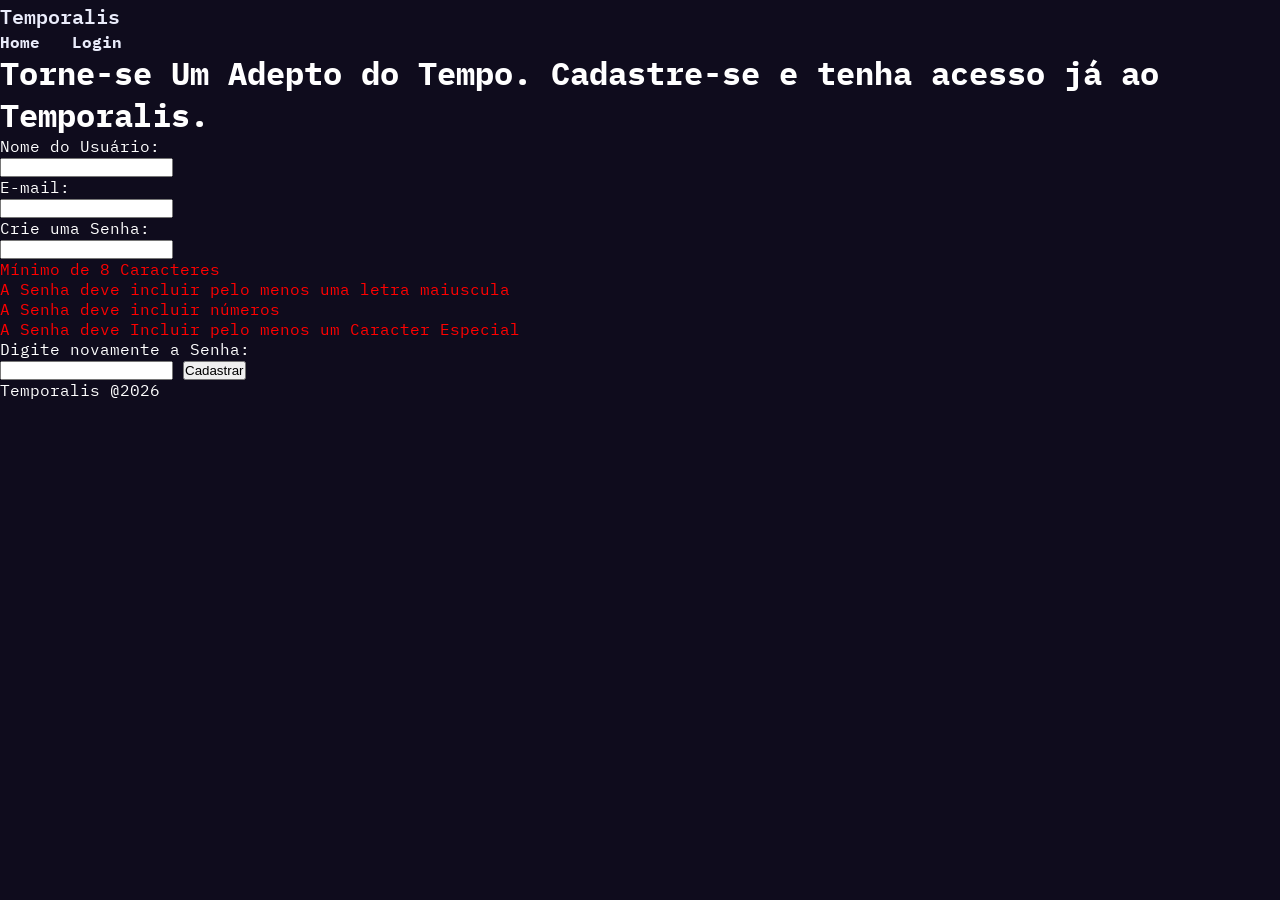
==== cadastro.html @ 1c0f09f6 "- Cadastro" ====
<!DOCTYPE html>
<html lang="en">
<head>
    <meta charset="UTF-8">
    <meta name="viewport" content="width=device-width, initial-scale=1.0">
    <link rel = "stylesheet" href = "style.css"> 
    <title>Cadastro</title>
</head>
<body>
        <header>  
    <div class = "nav">
        <span class ="titulo"> Temporalis </span>

        <ul class = "links"> 
        <li> <a> Home </a> </li>
        <li> <a> Login </a> </li>
        </ul>
    </div>
    </header>

    <div class = "card_cadastro"> 
       <h1> Torne-se Um Adepto do Tempo. Cadastre-se e tenha acesso já ao Temporalis. </h1>

       <p> Nome do Usuário: </p>
       <input type="text" id="ipt_usuario">
       <p> E-mail: </p>
       <input type="text" id="ipt_email">
       <p> Crie uma Senha: </p>
       <input type="text" id="ipt_senha">
       <div> 
        <span style = "color:red"> Mínimo de 8 Caracteres</span>
        <br>
        <span style = "color: red"> A Senha deve incluir pelo menos uma letra maiuscula </span>
        <br>
        <span style = "color: red"> A Senha deve incluir números</span>
        <br>
        <span style = "color: red"> A Senha deve Incluir pelo menos um Caracter Especial </span>
       </div>
       <p> Digite novamente a Senha: </p>
       <input type="text" id="ipt_senha_dois">

        <button onclick = "cadastrar()"> Cadastrar </button>

    </div>
    <footer> 
        <p> Temporalis @2026 </p>
    </footer>
</body>

<script> 
    function cadastrar() {

    }
</script>
</html>
---- style.css ----
@import url('https://fonts.googleapis.com/css2?family=IBM+Plex+Mono:ital,wght@0,100;0,200;0,300;0,400;0,500;0,600;0,700;1,100;1,200;1,300;1,400;1,500;1,600;1,700&family=Merriweather:ital,opsz,wght@0,18..144,300..900;1,18..144,300..900&display=swap');

* {
    margin: 0;
    padding: 0;
    box-sizing: border-box;
}

body {
    background-color: #0F0C1D;
    color: white;
    font-family: IBM Plex Mono, monospace;
}

a {
    text-decoration: none;
}

ul {
    list-style: none;
}

nav {
    background-color: #1E1B2E;
    border-bottom: solid #3D375E 2px;
    max-width: 100%;
    margin: auto; 
    padding: 24px 160px;
    display: flex;
    flex-direction: row;
    justify-content: space-between;
    align-items: center;
}

.titulo {
    font-size: 20px;
    font-weight: 600;
    color: #EAECFB;
    
   
}

.links {
    display: flex;
    flex-direction: row;
    font-weight: bold;
    gap: 32px;
    color: #EAECFB;
}

main {
    display: flex;
    flex-direction: column;
    background-color: #050614;
    border-bottom: solid #6D28D9 2px;
    height: 400px;
    max-width: 1920px;
}

.banner {
    display: flex;
    flex-direction: row; 
    justify-content: space-between;
    align-items: center;

    padding: 80px 160px;
}

.texto_apresentacao {
    display: flex;
    flex-direction: column;
    gap: 16px;
    max-width: 600px; 
    color: #EAECFB;
}

.texto_apresentacao h1 {
    font-size: 32px;
    color: #EAECFB;
}

.imagem_banner img{
    width: 500px;
    max-width: 100%;
}

.sobre {
    display: flex;
    flex-direction: column;
    align-items: flex-start;
    gap: 18px;
    font-size: 16px;
    color: #EAECFB;
}
.sobre img {
    width: 60px;
    height: 60px;
}
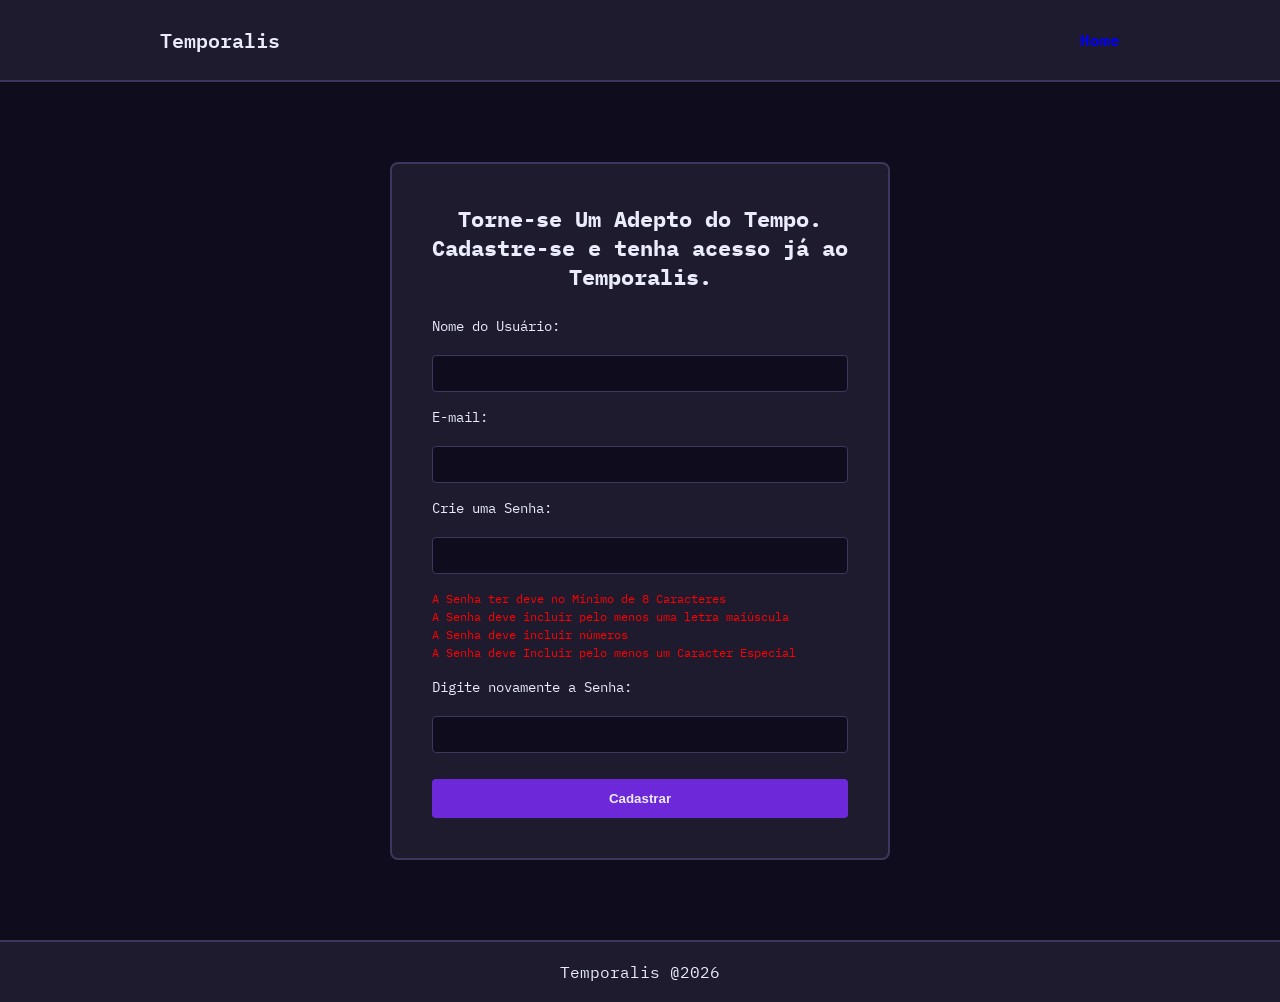
==== commit 9ea63b91: "Validações Cadastro, Início da Dash, Padronização CSS" ====
--- a/cadastro.html
+++ b/cadastro.html
@@ -12,8 +12,8 @@
         <span class ="titulo"> Temporalis </span>
 
         <ul class = "links"> 
-        <li> <a> Home </a> </li>
-        <li> <a> Login </a> </li>
+        <li> <a href = "index.html"> Home </a> </li>
+        
         </ul>
     </div>
     </header>
@@ -26,18 +26,18 @@
        <p> E-mail: </p>
        <input type="text" id="ipt_email">
        <p> Crie uma Senha: </p>
-       <input type="text" id="ipt_senha">
-       <div> 
-        <span style = "color:red"> Mínimo de 8 Caracteres</span>
+       <input type="password" id="ipt_senha" oninput="senha_valida()">
+       <div id = div_senha> 
+        <span style = "color: red"> A Senha ter deve no Mínimo de 8 Caracteres</span>
         <br>
-        <span style = "color: red"> A Senha deve incluir pelo menos uma letra maiuscula </span>
+        <span style = "color: red"> A Senha deve incluir pelo menos uma letra maiúscula </span>
         <br>
         <span style = "color: red"> A Senha deve incluir números</span>
         <br>
         <span style = "color: red"> A Senha deve Incluir pelo menos um Caracter Especial </span>
        </div>
        <p> Digite novamente a Senha: </p>
-       <input type="text" id="ipt_senha_dois">
+       <input type="password" id="ipt_senha_igual">
 
         <button onclick = "cadastrar()"> Cadastrar </button>
 
@@ -48,7 +48,64 @@
 </body>
 
 <script> 
+let senha_forte = false;
+let email_valido = false;
+    function senha_valida() {
+        let senha = ipt_senha.value;
+        let tamanho = senha.length >= 8;
+        let tem_numero = /([0-9])/.test(senha);
+        let tem_maiuscula = /([A-Z])/.test(senha);
+        let tem_especial = /([^A-Za-z0-9])/.test(senha);
+        let texto_validacao = "";
+
+        
+        texto_validacao += `<span style="color:${tamanho ? 'green' : 'red'}"> A Senha ter deve no Mínimo de 8 Caracteres</span> <br>`;
+        texto_validacao += `<span style="color:${tem_maiuscula ? 'green' : 'red'}"> A Senha ter deve incluir pelo menos uma letra maiuscula</span> <br>`;
+        texto_validacao += `<span style="color:${tem_numero ? 'green' : 'red'}"> A Senha ter deve incluir pelo menos um numero</span> <br>`;
+        texto_validacao += `<span style="color:${tem_especial ? 'green' : 'red'}"> A Senha ter deve incluir pelo menos um caractere especial</span> <br>`;
+       
+        if (tamanho && tem_numero && tem_maiuscula && tem_especial) {
+            senha_forte = true;
+        }
+
+        div_senha.innerHTML = texto_validacao;
+        
+    }
+
     function cadastrar() {
+        let nome = ipt_usuario.value;
+        let email = ipt_email.value;
+        let senha = ipt_senha.value;
+        let confirmar_senha = ipt_senha_igual.value;
+        
+
+        if (email.includes("@") && email.includes(".")) {
+
+            email_valido = true
+
+        } else {
+            alert("Email Inválido");
+            return;
+            
+        }
+
+        if (!senha_forte) {
+            alert("A senha não atende a todos os requisitos!")
+            return;
+        }
+
+         if (senha != confirmar_senha) {
+            alert("As duas senhas estão diferentes!")
+            return;
+        }
+        if (nome == "") {
+            alert("Insira um Nome do Usuário!")
+            return;
+        }
+        if ( nome != "" && senha_forte && senha === confirmar_senha) {
+            alert("Cadastro Realizado com Sucesso!")
+            window.location.href = "login.html"
+        }
 
     }
 </script>
--- a/style.css
+++ b/style.css
@@ -8,7 +8,7 @@
 
 body {
     background-color: #0F0C1D;
-    color: white;
+    color: #EAECFB;
     font-family: IBM Plex Mono, monospace;
 }
 
@@ -20,7 +20,7 @@
     list-style: none;
 }
 
-nav {
+.nav {
     background-color: #1E1B2E;
     border-bottom: solid #3D375E 2px;
     max-width: 100%;
@@ -53,7 +53,7 @@
     flex-direction: column;
     background-color: #050614;
     border-bottom: solid #6D28D9 2px;
-    height: 400px;
+    height: auto;
     max-width: 1920px;
 }
 
@@ -62,7 +62,7 @@
     flex-direction: row; 
     justify-content: space-between;
     align-items: center;
-
+    border-bottom: solid #6D28D9 2px;
     padding: 80px 160px;
 }
 
@@ -76,6 +76,10 @@
 
 .texto_apresentacao h1 {
     font-size: 32px;
+    color: #EAECFB;
+}
+.texto_apresentacao p {
+    font-size: 18px;
     color: #EAECFB;
 }
 
@@ -86,13 +90,162 @@
 
 .sobre {
     display: flex;
-    flex-direction: column;
-    align-items: flex-start;
-    gap: 18px;
-    font-size: 16px;
-    color: #EAECFB;
-}
-.sobre img {
-    width: 60px;
-    height: 60px;
+    flex-direction: row;
+    justify-content: space-between;
+    align-items: flex-start; 
+    background-color: #1E1B2E;
+   
+    padding: 80px 160px;
+    gap: 60px; 
+}
+
+.texto_sobre, .texto_sistema_regras {
+    display: flex;
+    flex-direction: column;
+    gap: 10px;
+    max-width: 600px; 
+}
+.card_regras {
+    background-color:#252131;
+    border: solid #3D375E 2px;
+    border-radius: 8px;
+    height: 500px;
+    padding: 20px 60px;
+    font-size: 15px;
+}
+.imagems_card_regras{
+    width: 40px;
+    height: 40px; 
+    vertical-align: middle;
+    
+}
+
+.sobre h2, .sobre h3 {
+    font-size: 32px;
+    color: #EAECFB;
+    padding-bottom: 10px;
+}
+
+.sobre p {
+    color: #EAECFB;
+    
+}
+
+.espiral {
+    width: 80px;
+    height: auto; 
+    vertical-align: middle;
+}
+.ferramentas {
+    display: flex;
+    flex-direction: column;
+    justify-content: space-between;
+    align-items: center;
+    background-color: #1E1B2E;
+    border-bottom: solid #6D28D9 2px;
+    gap: 20px;
+    padding: 30px 50px; 
+}
+.titulo_ferramentas {
+    font-size: 32px;
+    font-weight: bold;
+}
+.cards {
+    display: flex;
+    flex-direction: row;
+    justify-content: space-between;
+    align-items: center;
+    gap: 80px;
+}
+
+.img_ferramentas {
+    width: 80px;
+    height: 80px; 
+    margin-bottom: 20px;
+
+}
+
+.card_ferramenta {
+    display: flex;
+    flex-direction: column;
+    align-items: center;
+    background-color: #3D375E;
+    border-radius: 4px;
+    height: 400px;
+    width: 300px;
+    padding: 30px;
+}
+
+.texto_card {
+    text-align: center;
+}
+
+
+.card_cadastro {
+    background-color: #1E1B2E;
+    border: solid #3D375E 2px;
+    border-radius: 8px;
+    width: 500px;
+    margin: 80px auto;
+    padding: 40px;
+    display: flex;
+    flex-direction: column;
+    gap: 16px;
+}
+
+.card_cadastro h1 {
+    font-size: 22px;
+    text-align: center;
+    margin-bottom: 10px;
+}
+
+.card_cadastro p {
+    font-size: 14px;
+    margin-bottom: 4px;
+}
+
+.card_cadastro input {
+    width: 100%;
+    padding: 10px;
+    border-radius: 4px;
+    border: solid 1px #3D375E;
+    background-color: #0F0C1D;
+    color: #EAECFB;
+    outline: none;
+    transition: 0.2s;
+}
+
+.card_cadastro input:focus {
+    border: solid 1px #6D28D9;
+    box-shadow: 0 0 5px #6D28D9;
+}
+
+.card_cadastro div {
+    font-size: 12px;
+    line-height: 18px;
+}
+
+.card_cadastro button {
+    margin-top: 10px;
+    padding: 12px;
+    background-color: #6D28D9;
+    color: #EAECFB;
+    border: none;
+    border-radius: 4px;
+    font-weight: bold;
+    cursor: pointer;
+    transition: 0.2s;
+}
+
+.card_cadastro button:hover {
+    background-color: #5B21B6;
+    transform: scale(1.02);
+}
+
+footer {
+    text-align: center;
+    padding: 20px;
+    background-color: #1E1B2E;
+    border-top: solid #3D375E 2px;
+    margin-top: 40px;
 }
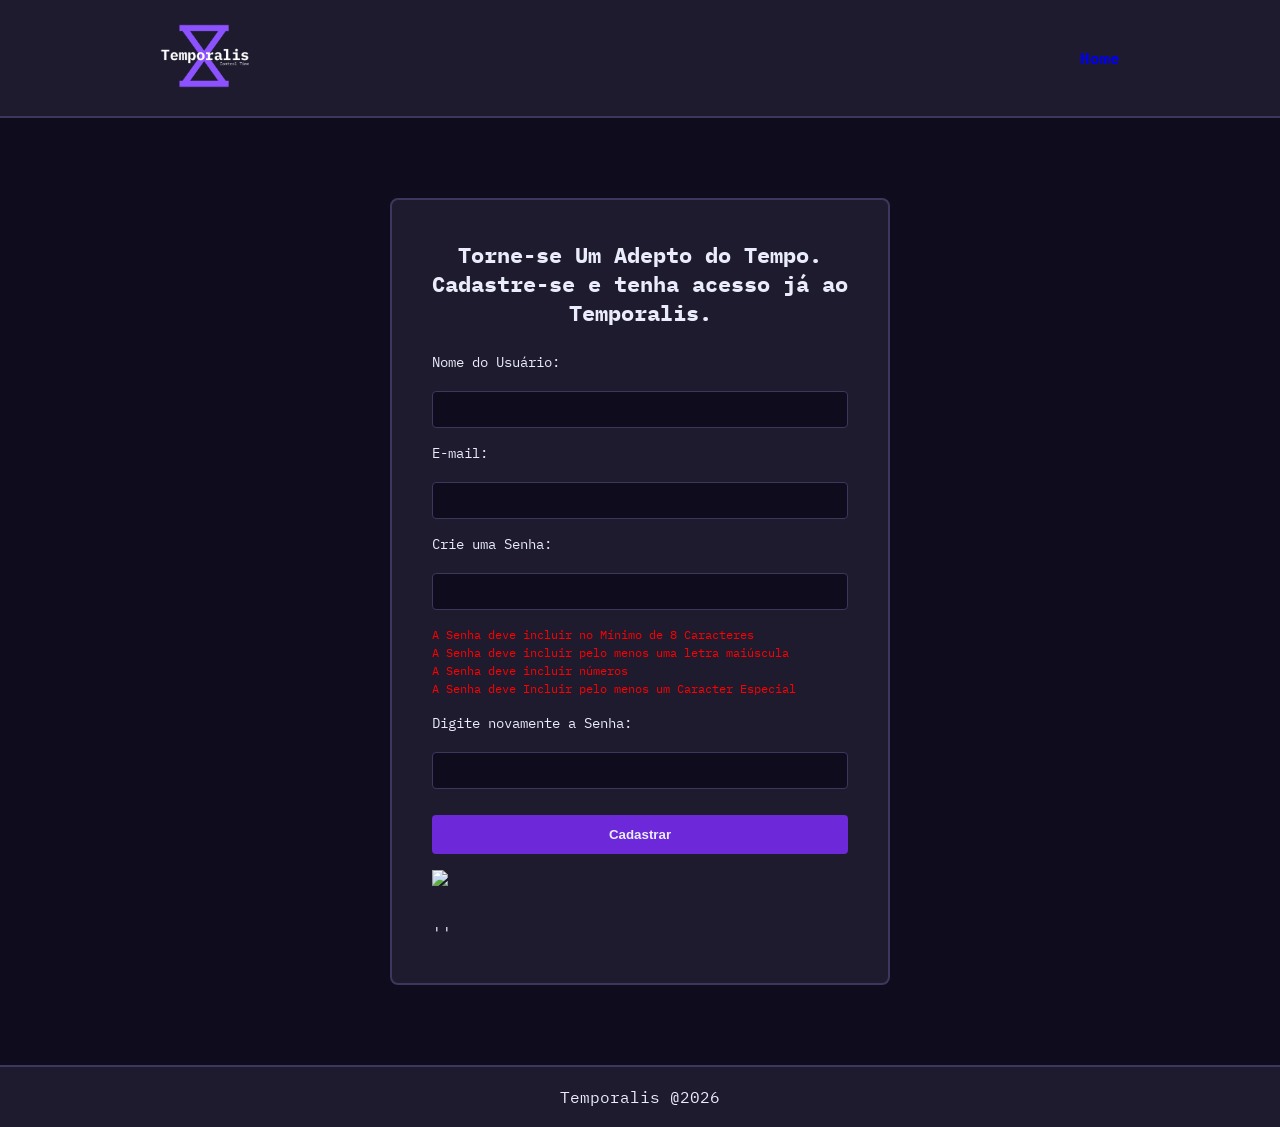
==== commit 24e10358: "correção validações, adição na dashboard" ====
--- a/cadastro.html
+++ b/cadastro.html
@@ -9,7 +9,7 @@
 <body>
         <header>  
     <div class = "nav">
-        <span class ="titulo"> Temporalis </span>
+        <span class="titulo_cadastro"> <img src ="assets/img/Temporalis_Logo.png"> </span>
 
         <ul class = "links"> 
         <li> <a href = "index.html"> Home </a> </li>
@@ -18,17 +18,24 @@
     </div>
     </header>
 
+      <div class="login">
+    <div class="alerta_erro">
+      <div class="card_erro" id="cardErro">
+        <span id="mensagem_erro"></span>
+      </div>
+    </div>
+
     <div class = "card_cadastro"> 
        <h1> Torne-se Um Adepto do Tempo. Cadastre-se e tenha acesso já ao Temporalis. </h1>
 
        <p> Nome do Usuário: </p>
-       <input type="text" id="ipt_usuario">
+       <input type="text" id="nome_input">
        <p> E-mail: </p>
-       <input type="text" id="ipt_email">
+       <input type="text" id="email_input">
        <p> Crie uma Senha: </p>
-       <input type="password" id="ipt_senha" oninput="senha_valida()">
+       <input type="password" id="senha_input" oninput="senha_valida()">
        <div id = div_senha> 
-        <span style = "color: red"> A Senha ter deve no Mínimo de 8 Caracteres</span>
+        <span style = "color: red"> A Senha deve incluir no Mínimo de 8 Caracteres</span>
         <br>
         <span style = "color: red"> A Senha deve incluir pelo menos uma letra maiúscula </span>
         <br>
@@ -37,21 +44,29 @@
         <span style = "color: red"> A Senha deve Incluir pelo menos um Caracter Especial </span>
        </div>
        <p> Digite novamente a Senha: </p>
-       <input type="password" id="ipt_senha_igual">
+       <input type="password" id="confirmacao_senha_input">
 
         <button onclick = "cadastrar()"> Cadastrar </button>
-
+           <div id="div_aguardar" class="loading-div">
+          <img src="./assets/circle-loading.gif" id="loading-gif" />
+        </div>
+
+        <div id="div_erros_login"></div>
+        ''
     </div>
     <footer> 
         <p> Temporalis @2026 </p>
     </footer>
 </body>
 
-<script> 
-let senha_forte = false;
-let email_valido = false;
+</html>
+<script src = "js/sessao.js"> </script>
+<script>
+
+  // Array para armazenar empresas cadastradas para validação de código de ativação 
+  let listaEmpresasCadastradas = [];
     function senha_valida() {
-        let senha = ipt_senha.value;
+        let senha = senha_input.value;
         let tamanho = senha.length >= 8;
         let tem_numero = /([0-9])/.test(senha);
         let tem_maiuscula = /([A-Z])/.test(senha);
@@ -59,10 +74,10 @@
         let texto_validacao = "";
 
         
-        texto_validacao += `<span style="color:${tamanho ? 'green' : 'red'}"> A Senha ter deve no Mínimo de 8 Caracteres</span> <br>`;
-        texto_validacao += `<span style="color:${tem_maiuscula ? 'green' : 'red'}"> A Senha ter deve incluir pelo menos uma letra maiuscula</span> <br>`;
-        texto_validacao += `<span style="color:${tem_numero ? 'green' : 'red'}"> A Senha ter deve incluir pelo menos um numero</span> <br>`;
-        texto_validacao += `<span style="color:${tem_especial ? 'green' : 'red'}"> A Senha ter deve incluir pelo menos um caractere especial</span> <br>`;
+        texto_validacao += `<span style="color:${tamanho ? 'green' : 'red'}"> A Senha deve incluir no Mínimo de 8 Caracteres</span> <br>`;
+        texto_validacao += `<span style="color:${tem_maiuscula ? 'green' : 'red'}"> A Senha deve incluir pelo menos uma letra maiuscula</span> <br>`;
+        texto_validacao += `<span style="color:${tem_numero ? 'green' : 'red'}"> A Senha deve incluir pelo menos um numero</span> <br>`;
+        texto_validacao += `<span style="color:${tem_especial ? 'green' : 'red'}"> A Senha deve incluir pelo menos um caractere especial</span> <br>`;
        
         if (tamanho && tem_numero && tem_maiuscula && tem_especial) {
             senha_forte = true;
@@ -71,42 +86,115 @@
         div_senha.innerHTML = texto_validacao;
         
     }
-
-    function cadastrar() {
-        let nome = ipt_usuario.value;
-        let email = ipt_email.value;
-        let senha = ipt_senha.value;
-        let confirmar_senha = ipt_senha_igual.value;
-        
-
-        if (email.includes("@") && email.includes(".")) {
-
-            email_valido = true
-
+  function cadastrar() {
+    // aguardar();
+
+    //Recupere o valor da nova input pelo nome do id
+    // Agora vá para o método fetch logo abaixo
+    var nomeVar = nome_input.value;
+    var emailVar = email_input.value;
+    var senhaVar = senha_input.value;
+    var confirmacaoSenhaVar = confirmacao_senha_input.value;
+    //var codigoVar = codigo_input.value;
+    // var idEmpresaVincular
+
+    // Verificando se há algum campo em branco
+    if (
+      nomeVar == "" ||
+      emailVar == "" ||
+      senhaVar == "" ||
+      confirmacaoSenhaVar == "" 
+      //codigoVar == ""
+    ) {
+      cardErro.style.display = "block";
+      mensagem_erro.innerHTML =
+        "(Mensagem de erro para todos os campos em branco)";
+
+      finalizarAguardar();
+      return false;
+    } else {
+      //setInterval(sumirMensagem, 5000);
+      console.log("oi");
+    }
+
+    // Verificando se o código de ativação é de alguma empresa cadastrada
+    for (let i = 0; i < listaEmpresasCadastradas.length; i++) {
+      if (listaEmpresasCadastradas[i].codigo_ativacao == codigoVar) {
+        idEmpresaVincular = listaEmpresasCadastradas[i].id
+        console.log("Código de ativação válido.");
+        break;
+      } else {
+        cardErro.style.display = "block";
+        mensagem_erro.innerHTML = "(Mensagem de erro para código inválido)";
+        finalizarAguardar();
+      }
+    }
+
+    // Enviando o valor da nova input
+    fetch("/usuarios/cadastrar", {
+      method: "POST",
+      headers: {
+        "Content-Type": "application/json",
+      },
+      body: JSON.stringify({
+        // crie um atributo que recebe o valor recuperado aqui
+        // Agora vá para o arquivo routes/usuario.js
+        nomeServer: nomeVar,
+        emailServer: emailVar,
+        senhaServer: senhaVar
+        //idEmpresaVincularServer: idEmpresaVincular
+      }),
+    })
+      .then(function (resposta) {
+        console.log("resposta: ", resposta);
+
+        if (resposta.ok) {
+          cardErro.style.display = "block";
+
+          mensagem_erro.innerHTML =
+            "Cadastro realizado com sucesso! Redirecionando para tela de Login...";
+
+          setTimeout(() => {
+            window.location = "login.html";
+          }, "2000");
+
+          limparFormulario();
+          finalizarAguardar();
         } else {
-            alert("Email Inválido");
-            return;
-            
+          throw "Houve um erro ao tentar realizar o cadastro!";
         }
-
-        if (!senha_forte) {
-            alert("A senha não atende a todos os requisitos!")
-            return;
-        }
-
-         if (senha != confirmar_senha) {
-            alert("As duas senhas estão diferentes!")
-            return;
-        }
-        if (nome == "") {
-            alert("Insira um Nome do Usuário!")
-            return;
-        }
-        if ( nome != "" && senha_forte && senha === confirmar_senha) {
-            alert("Cadastro Realizado com Sucesso!")
-            window.location.href = "login.html"
-        }
-
-    }
+      })
+      .catch(function (resposta) {
+        console.log(`#ERRO: ${resposta}`);
+        finalizarAguardar();
+      });
+
+    return false;
+  }
+
+  // Listando empresas cadastradas 
+  function listar() {
+    fetch("/empresas/listar", {
+      method: "GET",
+    })
+      .then(function (resposta) {
+        resposta.json().then((empresas) => {
+          empresas.forEach((empresa) => {
+            listaEmpresasCadastradas.push(empresa);
+
+            console.log("listaEmpresasCadastradas")
+            console.log(listaEmpresasCadastradas[0].codigo_ativacao)
+          });
+        });
+      })
+      .catch(function (resposta) {
+        console.log(`#ERRO: ${resposta}`);
+      });
+  }
+
+  function sumirMensagem() {
+    cardErro.style.display = "none";
+  } 
 </script>
-</html>+    
+
--- a/style.css
+++ b/style.css
@@ -31,15 +31,12 @@
     justify-content: space-between;
     align-items: center;
 }
-
-.titulo {
-    font-size: 20px;
-    font-weight: 600;
-    color: #EAECFB;
-    
-   
-}
-
+.nav .titulo img {
+    width: 20%;
+}
+.nav .titulo_cadastro img {
+    width: 10%;
+}
 .links {
     display: flex;
     flex-direction: row;
@@ -179,6 +176,55 @@
 .texto_card {
     text-align: center;
 }
+.FAQ {
+    padding: 60px 160px;
+    background-color: #050614;
+}
+.FAQ img {
+    width: 80px;
+    height: auto; 
+    vertical-align: middle;
+}
+.FAQ h1 {
+    text-align: center;
+    margin-bottom: 40px;
+}
+
+.FAQ h2 {
+    margin-top: 40px;
+    margin-bottom: 20px;
+    color: aquamarine;
+}
+
+.FAQ h4 {
+    background-color: #1E1B2E;
+    padding: 15px;
+    border-radius: 6px;
+    cursor: pointer;
+    transition: 0.2s;
+    border: 1px solid #3D375E;
+}
+
+.FAQ h4:hover {
+    background-color: #2A2540;
+}
+
+.FAQ p {
+    background-color: #1A172B;
+    padding: 15px;
+    border-left: 3px solid #6D28D9;
+    border-radius: 0 0 6px 6px;
+    margin-bottom: 20px;
+    line-height: 1.6;
+}
+
+
+.FAQ hr {
+    border: none;
+    height: 1px;
+    background: linear-gradient(to right, transparent, #6D28D9, transparent);
+    margin: 20px 0;
+}
 
 
 .card_cadastro {
@@ -242,10 +288,32 @@
     transform: scale(1.02);
 }
 
+.sidebar {
+  background-color: #5B21B6;
+  width: 250px;
+  height: 100%;
+  position: fixed;
+  top: 0;
+  left: 0;
+  padding: 20px; 
+}
+
+.lista_dash {
+    text-decoration: none;
+    font-weight: bold;
+    padding: 10px;
+}
+.lista_dash a {
+    text-decoration: none;
+}
+
+
+
 footer {
     text-align: center;
     padding: 20px;
     background-color: #1E1B2E;
     border-top: solid #3D375E 2px;
     margin-top: 40px;
-}+}
+
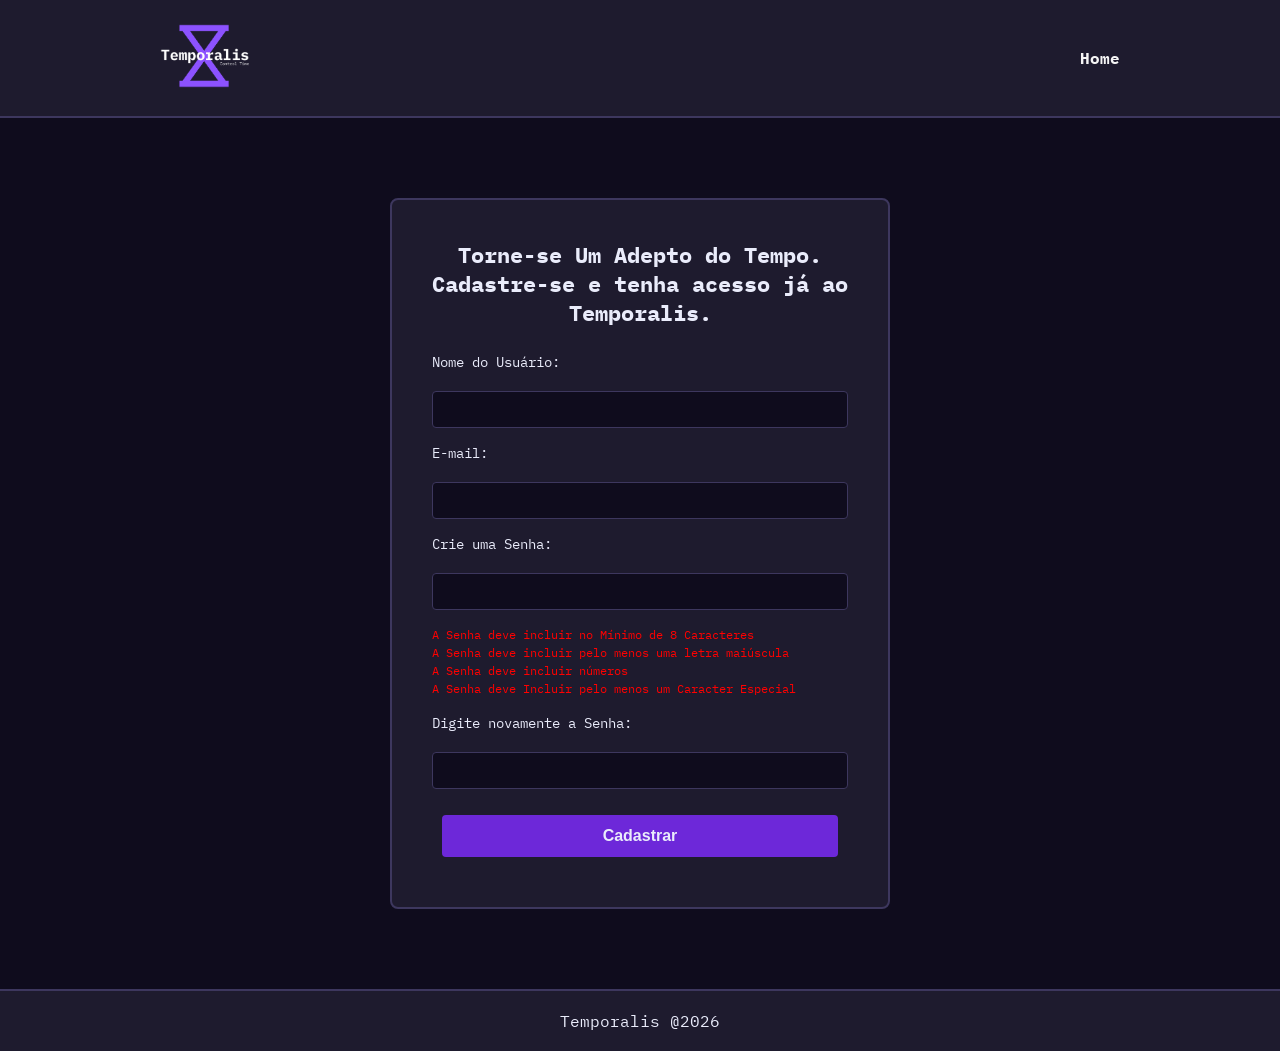
==== commit 3cae7539: "alteracões finais V1" ====
--- a/cadastro.html
+++ b/cadastro.html
@@ -4,6 +4,7 @@
     <meta charset="UTF-8">
     <meta name="viewport" content="width=device-width, initial-scale=1.0">
     <link rel = "stylesheet" href = "style.css"> 
+    <link rel="icon" type="image/png" href="/public/assets/img/flavicontemporalis.png">
     <title>Cadastro</title>
 </head>
 <body>
@@ -47,12 +48,10 @@
        <input type="password" id="confirmacao_senha_input">
 
         <button onclick = "cadastrar()"> Cadastrar </button>
-           <div id="div_aguardar" class="loading-div">
-          <img src="./assets/circle-loading.gif" id="loading-gif" />
-        </div>
+          
 
-        <div id="div_erros_login"></div>
-        ''
+        
+        
     </div>
     <footer> 
         <p> Temporalis @2026 </p>
--- a/style.css
+++ b/style.css
@@ -3,6 +3,8 @@
 * {
     margin: 0;
     padding: 0;
+    text-decoration: none;
+    transition:  0.2s linear;
     box-sizing: border-box;
 }
 
@@ -30,6 +32,7 @@
     flex-direction: row;
     justify-content: space-between;
     align-items: center;
+    
 }
 .nav .titulo img {
     width: 20%;
@@ -37,13 +40,31 @@
 .nav .titulo_cadastro img {
     width: 10%;
 }
-.links {
+
+.nav .links {
     display: flex;
     flex-direction: row;
+    align-items: center;
+    justify-content: space-between;
+    list-style: none;
+    gap: 50px;
+}
+.nav a:hover {
+    color:#6D28D9;
+    border-bottom: solid #6D28D9 2px;
+}
+
+.login_link {
+    background-color: #5B21B6;
+    padding: 18px;
+    border-radius: 8px;
+}
+
+.nav .links a {
+    color: whitesmoke;
     font-weight: bold;
-    gap: 32px;
-    color: #EAECFB;
-}
+}
+
 
 main {
     display: flex;
@@ -101,6 +122,12 @@
     flex-direction: column;
     gap: 10px;
     max-width: 600px; 
+}
+.texto_sobre{
+    font-size: 18px;
+}
+.texto_sistema_regras p{
+    font-size: 14px;
 }
 .card_regras {
     background-color:#252131;
@@ -116,6 +143,16 @@
     vertical-align: middle;
     
 }
+.links_imagens_cards a{
+    text-decoration: none;
+     color: #EAECFB;
+     cursor:pointer;
+}
+
+.links_imagens_cards a:hover {
+    color:#6D28D9;
+    border-bottom: solid #6D28D9 2px;
+}
 
 .sobre h2, .sobre h3 {
     font-size: 32px;
@@ -147,6 +184,22 @@
     font-size: 32px;
     font-weight: bold;
 }
+.ferramentas p {
+  font-size: 16px;
+}
+.cadastro_link {
+    color: whitesmoke;
+    font-weight: bold;
+    cursor: pointer;
+    padding: 20px;
+    background-color: #5B21B6;
+    border-radius: 8px;
+    margin-top: 20px;
+}
+.cadastro_link a:hover{
+ border-bottom: solid whitesmoke 2px;
+}
+
 .cards {
     display: flex;
     flex-direction: row;
@@ -173,27 +226,62 @@
     padding: 30px;
 }
 
+
 .texto_card {
     text-align: center;
 }
+
+
 .FAQ {
     padding: 60px 160px;
     background-color: #050614;
 }
+.FAQ {
+    padding: 60px 160px;
+    background-color: #050614;
+}
+
 .FAQ img {
     width: 80px;
-    height: auto; 
     vertical-align: middle;
 }
+
 .FAQ h1 {
     text-align: center;
-    margin-bottom: 40px;
+    margin-bottom: 50px;
+}
+
+.faq-bloco {
+    margin-bottom: 50px;
 }
 
 .FAQ h2 {
-    margin-top: 40px;
-    margin-bottom: 20px;
+    margin-bottom: 30px;
     color: aquamarine;
+    position: relative;
+}
+
+
+.FAQ h2::after {
+    content: "";
+    display: block;
+    height: 1px;
+    margin-top: 10px;
+    background: linear-gradient(to right, transparent, aquamarine, transparent);
+}
+
+.faq-item {
+    margin-bottom: 25px;
+    position: relative;
+}
+
+
+.faq-item::after {
+    content: "";
+    display: block;
+    height: 1px;
+    margin-top: 20px;
+    background: linear-gradient(to right, transparent, #6D28D9, transparent);
 }
 
 .FAQ h4 {
@@ -203,6 +291,7 @@
     cursor: pointer;
     transition: 0.2s;
     border: 1px solid #3D375E;
+    margin-bottom: 0;
 }
 
 .FAQ h4:hover {
@@ -214,16 +303,8 @@
     padding: 15px;
     border-left: 3px solid #6D28D9;
     border-radius: 0 0 6px 6px;
-    margin-bottom: 20px;
+    margin-top: 0;
     line-height: 1.6;
-}
-
-
-.FAQ hr {
-    border: none;
-    height: 1px;
-    background: linear-gradient(to right, transparent, #6D28D9, transparent);
-    margin: 20px 0;
 }
 
 
@@ -288,26 +369,6 @@
     transform: scale(1.02);
 }
 
-.sidebar {
-  background-color: #5B21B6;
-  width: 250px;
-  height: 100%;
-  position: fixed;
-  top: 0;
-  left: 0;
-  padding: 20px; 
-}
-
-.lista_dash {
-    text-decoration: none;
-    font-weight: bold;
-    padding: 10px;
-}
-.lista_dash a {
-    text-decoration: none;
-}
-
-
 
 footer {
     text-align: center;
@@ -317,3 +378,393 @@
     margin-top: 40px;
 }
 
+.criar_campanha {
+    background-color: #1E1B2E;
+    border: 1px solid #3D375E;
+    border-radius: 20px;
+    padding: 30px;
+    width: 500px;
+    margin-top: 30px;
+    box-shadow: 0 0 20px rgba(109, 40, 217, 0.15);
+}
+
+.criar_campanha:hover {
+    box-shadow: 0 0 25px rgba(109, 40, 217, 0.35);
+}
+
+.titulo_campanha {
+    margin-bottom: 30px;
+}
+
+.titulo_campanha h2 {
+    margin: 0;
+    font-size: 32px;
+    color: #EAECFB;
+}
+
+.titulo_campanha span {
+    color: #A1A1AA;
+    font-size: 15px;
+}
+
+.formu_campanha {
+    display: flex;
+    flex-direction: column;
+    gap: 22px;
+}
+
+.input {
+    display: flex;
+    flex-direction: column;
+    gap: 10px;
+}
+
+.input label {
+    font-size: 15px;
+    font-weight: bold;
+    color: #C4B5FD;
+}
+
+.input input, .input select, .input textarea {
+    background-color: #2A2540;
+    border: 2px solid #5B21B6;
+    border-radius: 12px;
+    padding: 14px;
+    color: white;
+    font-size: 15px;
+    outline: none;
+    font-family: IBM Plex Mono, monospace;
+    transition: 0.3s;
+}
+
+
+
+
+
+.oi {
+    display: flex;
+    gap: 20px;
+}
+
+.oi .input {
+    width: 100%;
+}
+
+.criar_campanha button {
+    width: fit-content;
+    padding: 14px 24px;
+    background: linear-gradient(135deg, #5B21B6, #7C3AED);
+    border: none;
+    border-radius: 12px;
+    color: white;
+    font-size: 16px;
+    font-weight: bold;
+    cursor: pointer;
+    margin-top: 10px;
+}
+
+.criar_campanha button:hover {
+    box-shadow: 0 0 15px #7C3AED;
+}
+
+::placeholder {
+    color: #A1A1AA;
+}
+
+* {
+    text-decoration: none;
+    transition:  0.2s linear;
+    box-sizing: border-box;
+}
+
+body {
+    margin: 0;
+   
+    background-color: #0F0C1D;
+    color: #EAECFB;
+    font-family: IBM Plex Mono, monospace;
+}
+
+.layout {
+    display: flex;
+    min-height: 729px;
+}
+
+
+
+.sidebar {
+    width: 250px;
+    max-height: 1080px;
+    background-color: #5B21B6;
+    padding: 20px;
+    box-sizing: border-box;
+}
+
+.sidebar h2 {
+    color: white;
+    padding: 15px;
+    text-align: center;
+}
+
+.links_dash {
+    display: flex;
+    flex-direction: column;
+    gap: 20px;
+}
+
+.links_dash a {
+    text-decoration: none;
+    font-weight: bold;
+    color: #EAECFB;
+    background-color: #3D375E;
+    border-radius: 8px;
+    padding: 10px;
+    gap: 20px;
+}
+.links_dash a:hover {
+   border-left: solid #EAECFB 2px;
+  
+}
+
+.conteudo_dash {
+    flex: 1;
+   
+    padding: 30px;
+    color: white;
+}
+
+.usuario  {
+    display: flex;
+    justify-content: space-between;
+    align-items: center;
+    background-color: #3D375E ;
+    border-radius: 10px;
+    border: 1px solid #1E1B2E;
+    width: 1230px;
+    padding: 18px;
+
+}
+
+.usuario img {
+    
+    width: 180px;
+    height: auto;
+}
+
+.texto_usuario {
+    display: flex;
+    flex-direction: column;
+
+}
+
+.cards_gerais {
+    display: flex;
+    flex-direction: row;
+    align-items: center;
+    justify-content: center;
+    gap: 100px;
+    padding: 10px;
+    
+}
+
+.card {
+    display: flex;
+    flex-direction: column;
+    align-items: flex-start;
+    background-color: #1E1B2E;
+    padding: 20px;
+    border-radius: 20px;
+    border: 1px solid #3D375E;
+    width: 300px;
+    height: 130px;
+    
+}
+
+
+
+.card h3{
+margin-bottom: 0;
+margin-top: 5px;
+font-size: 20px;
+font-weight: bold;
+color: white;
+
+
+}
+
+.span_numero{
+font-size: 25px;
+font-weight: bold;
+color: aquamarine;
+
+
+}
+
+.card_atualizar {
+    font-size: 14px;
+    color: #7CB621;
+}
+
+
+.metas {
+    display: flex;
+    flex-direction: column;
+    gap: 20px;
+}
+
+.card_meta {
+    background-color: #1E1B2E;
+    border: 1px solid #3D375E;
+    border-radius: 8px;
+    padding: 20px;
+    transition: 0.2s;
+}
+
+.card_meta:hover {
+    box-shadow: 0 0 10px #6D28D9;
+}
+
+.subtitulo {
+    font-size: 30px;
+    text-align: center;
+    color: aquamarine;
+}
+.meta_topo {
+    display: flex;
+    justify-content: space-between;
+    margin-bottom: 10px;
+    
+}
+
+
+.barra_progresso {
+    width: 100%;
+    height: 12px;
+    background-color: #0F0C1D;
+    border-radius: 10px;
+    overflow: hidden;
+}
+
+.progresso {
+    height: 100%;
+    background: #6D28D9;
+    border-radius: 10px;
+    transition: width 0.5s ease;
+}
+
+#oi {
+    margin-top: 15px;
+    margin-bottom: 20px;
+}
+
+#rolagens_de_dados {
+    width: 220px;
+    padding: 12px;
+    background-color: #2A2540;
+    color: white;
+    border: 2px solid #5B21B6;
+    border-radius: 12px;
+    font-size: 16px;
+    cursor: pointer;
+}
+
+#rolagens_de_dados:hover {
+    border-color: #8B5CF6;
+}
+
+#rolagens_de_dados:focus {
+    box-shadow: 0 0 12px #8B5CF6;
+}
+
+#teste_select {
+    width: 220px;
+    padding: 12px;
+    background-color: #2A2540;
+    color: white;
+    border: 2px solid #5B21B6;
+    border-radius: 12px;
+    font-size: 16px;
+    cursor: pointer;
+
+}
+
+#teste_select:hover {
+    border-color: #8B5CF6;
+}
+
+#teste_select:focus {
+    box-shadow: 0 0 12px #8B5CF6;
+}
+
+button {
+    margin: 10px;
+    padding: 12px 20px;
+
+    background-color: #5B21B6;
+    color: white;
+
+    border: none;
+    border-radius: 10px;
+
+    font-size: 16px;
+
+    cursor: pointer;
+
+    transition: 0.3s;
+}
+
+button:hover {
+    background-color: #7C3AED;
+}
+
+#div_mensagem {
+    margin-top: 20px;
+    font-size: 20px;
+}
+.dados_e_resultados {
+    display: flex;
+    flex-direction: row;
+}
+.div_dados input {
+    padding: 10px;
+    border-radius: 8px;
+    width: 220px;
+    background-color: #2A2540;
+    border:#7C3AED solid 2px;
+    color: white;
+}
+
+.resultados {
+    display: flex;
+    flex-direction: column;
+    margin-left: 10px;
+    gap: 32px;
+}
+
+.card_dados {
+
+    display: flex;
+    flex-direction: column;
+    align-items: center;
+    justify-content: center;
+    background-color: #1E1B2E;
+    padding: 20px;
+    border-radius: 20px;
+    border: solid #6D28D9 1px;
+    width: 230px;
+    height: 130px;
+    
+    
+}
+
+.card_resultado_final {
+    display: flex;
+    flex-direction: column;
+    align-items: center;
+    justify-content: center;
+    background-color: #1E1B2E;
+    border: solid #6D28D9 2px;
+    border-radius: 8px;
+    width: 900px;
+    height: 400px;
+}
